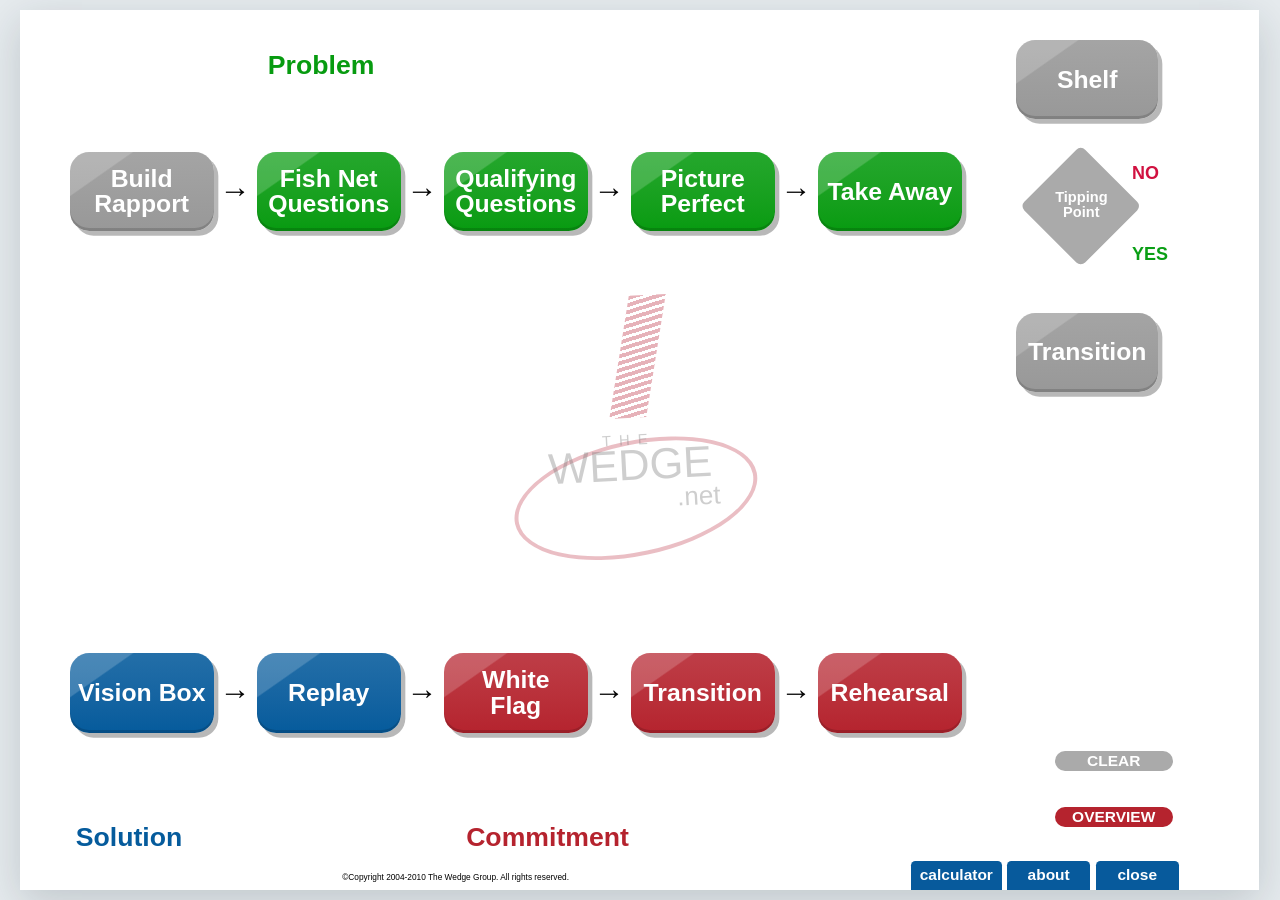
==== sales-call.html @ de1f1367 "Initial modern Wedge Presenter prototype" ====
<!doctype html>
<html lang="en">
<head>
  <meta charset="utf-8">
  <meta name="viewport" content="width=device-width, initial-scale=1">
  <title>Sales Call Structure — Replica</title>
  <link rel="stylesheet" href="sales-call.css">
  <link rel="stylesheet" href="sales-call-fixes.css">
</head>
<body>
  <main class="viewport">
    <section id="sales-call-stage" class="sales-call-stage" aria-label="Sales Call Structure interactive diagram">
      <div class="stage-label problem-label">Problem</div>
      <div class="stage-label solution-label">Solution</div>
      <div class="stage-label commitment-label">Commitment</div>
      <div class="watermark" aria-hidden="true"><span>THE</span><strong>WEDGE</strong><i>.net</i></div>
      <div id="top-flow" class="flow top-flow"></div>
      <div class="decision-flow">
        <button class="process-node neutral shelf" data-stage="shelf">Shelf</button>
        <button class="diamond" data-stage="gestalt"><span>Tipping<br>Point</span></button>
        <b class="decision-no">NO</b><b class="decision-yes">YES</b>
        <button class="process-node neutral transition-branch" data-stage="transitionBranch">Transition</button>
      </div>
      <div id="bottom-flow" class="flow bottom-flow"></div>
      <div id="stage-tools" class="stage-tools" hidden>
        <button data-tool="objective" title="Objective">?</button>
        <button data-tool="script" title="Example script">◕</button>
        <button data-tool="media" title="Visual example">♟</button>
        <button data-tool="more" title="More detail">+</button>
      </div>
      <section id="teaching-panel" class="teaching-panel" hidden aria-live="polite"></section>
      <button id="clear-button" class="small-control clear-control">CLEAR</button>
      <button id="overview-button" class="small-control overview-control">OVERVIEW</button>
      <div class="legacy-footer">
        <span>©Copyright 2004-2010 The Wedge Group. All rights reserved.</span>
        <button data-utility="calculator">calculator</button><button data-utility="about">about</button><a href="index.html">close</a>
      </div>
    </section>
  </main>
  <dialog id="utility-dialog"><form method="dialog"><button class="dialog-x" aria-label="Close">×</button><h2 id="utility-title">About</h2><div id="utility-content"></div><button class="dialog-done">Close</button></form></dialog>
  <script src="sales-call.js"></script>
</body>
</html>
---- sales-call.css ----
:root{--green:#079b10;--blue:#055b9c;--red:#b5232e;--purple:#8452b5;--gray:#989898}*{box-sizing:border-box}html,body{width:100%;min-height:100%}body{margin:0;background:#e6ebee;font-family:Arial,Helvetica,sans-serif}button,a{font:inherit}button{cursor:pointer}.viewport{min-height:100vh;display:grid;place-items:center;padding:10px}.sales-call-stage{position:relative;width:min(calc(100vw - 20px),calc((100vh - 20px)*1.40831));aspect-ratio:983/698;overflow:hidden;background:#fff;container-type:inline-size;box-shadow:0 12px 40px #1425312e}.stage-label{position:absolute;z-index:2;font-size:2.15cqw;font-weight:800}.problem-label{left:27.5%;top:4.6%;color:var(--green)}.solution-label{left:15.3%;bottom:4.2%;color:var(--blue)}.commitment-label{left:39%;bottom:4.2%;color:var(--red)}
.watermark{position:absolute;left:37.8%;top:38%;width:23%;height:29%;color:#7878785c;text-align:center;transform:rotate(-3deg);pointer-events:none}.watermark:before{content:"";position:absolute;left:48%;top:-19%;width:13%;height:48%;background:repeating-linear-gradient(165deg,#c447586b 0 4px,transparent 4px 7px);transform:skewX(-12deg)}.watermark:after{content:"";position:absolute;left:8%;top:38%;width:84%;height:42%;border:.35cqw solid #c4475859;border-radius:50%;transform:rotate(-9deg)}.watermark span,.watermark strong,.watermark i{display:block;position:relative;z-index:1;font-weight:400}.watermark span{margin-top:31%;font-size:1.2cqw;letter-spacing:.65cqw}.watermark strong{font-size:3.5cqw;line-height:.82}.watermark i{margin-left:47%;font-size:2.1cqw;font-style:normal}
.flow{position:absolute;z-index:4;display:flex;align-items:center}.top-flow{left:15%;top:16.3%;width:56%;height:19%}.bottom-flow{left:15%;bottom:13.4%;width:56%;height:18%}.flow-arrow{width:4.8%;text-align:center;color:#050505;font-size:2.5cqw;font-weight:900;flex:0 0 4.8%}.process-node{--node-color:var(--gray);position:relative;min-width:0;height:6.4cqw;flex:1 1 0;border:0;border-radius:1.55cqw;color:#fff;background:linear-gradient(145deg,#ffffff2e 0 24%,transparent 25%),linear-gradient(180deg,color-mix(in srgb,var(--node-color) 88%,white),var(--node-color));box-shadow:.35cqw .38cqw #00000047,inset 0 -.25cqw #00000026;font-size:1.8cqw;line-height:1.03;font-weight:900;text-align:center;transition:height .26s ease,transform .26s ease,opacity .22s ease}.process-node.problem{--node-color:var(--green)}.process-node.solution{--node-color:var(--blue)}.process-node.commitment{--node-color:var(--red)}.process-node.neutral{--node-color:var(--gray)}.process-node.active{--node-color:var(--purple);height:10.9cqw;transform:translateY(-.2cqw)}.process-node:focus-visible{outline:.32cqw solid #ff9800;outline-offset:.22cqw}.process-node.muted{opacity:.22}
.decision-flow{position:absolute;z-index:3;right:6.9%;top:3.4%;width:12.7%;height:40%}.shelf{position:absolute;left:0;top:0;width:90%;height:6.4cqw}.diamond{position:absolute;left:18%;top:38%;width:5.2cqw;height:5.2cqw;display:grid;place-items:center;transform:rotate(45deg);border-radius:.5cqw;color:#fff;background:#aaa;font-size:1.6cqw;font-weight:900}.diamond span{transform:rotate(-45deg)}.diamond:before{content:"";position:absolute;left:-3.3cqw;top:2.45cqw;width:3.3cqw;border-top:.35cqw solid #000;transform:rotate(-45deg);transform-origin:right}.diamond:after{content:"";position:absolute;left:1.25cqw;top:5.7cqw;width:3.4cqw;border-top:.35cqw solid #000;transform:rotate(45deg)}.decision-no,.decision-yes{position:absolute;right:-3%;font-size:1.45cqw}.decision-no{top:45%;color:#d11140}.decision-yes{top:76%;color:#0a9f15}.transition-branch{position:absolute;left:0;bottom:0;width:90%;height:6.4cqw}
.stage-tools{position:absolute;z-index:9;display:flex;gap:.35cqw;height:2.2cqw}.stage-tools button{width:2.05cqw;height:2.05cqw;padding:0;border:.2cqw solid #111;border-radius:50%;color:#111;background:#aaa;font-size:1.45cqw;line-height:1.7cqw;font-weight:900}.stage-tools button.selected{background:#e58a00}.teaching-panel{position:absolute;z-index:8;left:15%;top:35%;width:58%;min-height:35%;padding:2.4cqw;border:.13cqw solid #111;border-radius:.9cqw;background:#fffffff9;font-size:2.6cqw;line-height:1.18;animation:panel-in .26s ease both}.teaching-panel.wide{left:15%;width:70%}.teaching-panel h2{margin:0 0 1.4cqw;font-size:3cqw}.teaching-panel p{margin:0 0 1cqw}.teaching-panel ul{margin:.5cqw 0 0 1.5cqw}.teaching-panel .small{font-size:1.7cqw}.panel-actions{position:absolute;right:1.2cqw;bottom:1.2cqw;display:flex;gap:.7cqw}.panel-actions button{border:0;border-radius:1.4cqw;padding:.5cqw 1.2cqw;color:#fff;background:#aaa;font-size:1.1cqw;font-weight:800}.three-column{display:grid;grid-template-columns:1.1fr .9fr 1fr;margin:-2.4cqw;min-height:29cqw;font-size:1.25cqw}.three-column>div{padding:1.2cqw 2cqw;border-right:.12cqw solid #111;display:flex;align-items:center}.three-column>div:last-child{border-right:0}
.small-control{position:absolute;z-index:10;right:7%;width:9.5%;border:0;border-radius:1.4cqw;color:#fff;font-size:1.25cqw;font-weight:900}.clear-control{bottom:13.5%;background:#aaa}.overview-control{bottom:7.2%;background:var(--red)}.legacy-footer{position:absolute;z-index:12;left:26%;right:6.5%;bottom:0;height:4.2%;display:flex;align-items:end;gap:.45cqw}.legacy-footer span{margin-right:auto;padding-bottom:.65cqw;font-size:.67cqw}.legacy-footer button,.legacy-footer a{min-width:6.7cqw;padding:.45cqw .7cqw;border:0;border-radius:.35cqw .35cqw 0 0;color:#fff;background:#075a9c;text-align:center;text-decoration:none;font-weight:900;font-size:1.25cqw}#utility-dialog{border:0;border-radius:1.2rem;box-shadow:0 20px 60px #0005}#utility-dialog::backdrop{background:#0007}#utility-dialog form{width:min(420px,80vw);position:relative;padding:1rem}.dialog-x{position:absolute;right:0;top:0;border:0;background:transparent;font-size:1.5rem}.dialog-done{border:0;border-radius:999px;padding:.6rem 1.2rem;color:#fff;background:#075a9c}@keyframes panel-in{from{opacity:0;transform:scale(.96) translateY(-.5cqw)}to{opacity:1;transform:none}}@media(prefers-reduced-motion:reduce){*,*:before,*:after{animation:none!important;transition:none!important}}
---- sales-call-fixes.css ----
[hidden] { display: none !important; }
.top-flow { left: 4%; top: 11.1%; width: 72%; }
.bottom-flow { left: 4%; width: 72%; }
.process-node { font-size: 2cqw; }
.problem-label { left: 20%; }
.solution-label { left: 4.5%; }
.commitment-label { left: 36%; }
.teaching-panel { left: 5%; top: 38.5%; width: 70%; font-size: 3.65cqw; }
.teaching-panel.wide { left: 4%; width: 81%; }
.teaching-panel.wide:has(.qualifying-table) {
  top: 38%;
  height: 33%;
  min-height: 0;
  padding: 0;
  overflow: hidden;
  font-size: 1.35cqw;
}
.qualifying-table {
  margin: 0;
  height: 100%;
  min-height: 0;
  grid-template-columns: 1.05fr .95fr 1fr;
}
.qualifying-table > div {
  align-items: stretch;
  padding: 1.15cqw 1.35cqw;
}
.qualifying-table .qq-prompt {
  align-items: center;
}
.qualifying-table .qq-prompt strong {
  color: #079b10;
  font-size: 1.85cqw;
  line-height: 1.15;
}
.qualifying-table .qq-middle {
  position: relative;
  align-items: center;
}
.qualifying-table .qq-middle > div {
  width: 100%;
  line-height: 1.2;
}
.qualifying-table .qq-middle ul {
  margin: .75cqw 0 0 1.25cqw;
  padding: 0;
}
.qualifying-table .qq-middle li {
  margin-bottom: .55cqw;
}
.qualifying-table .qq-middle span {
  position: absolute;
  left: 50%;
  bottom: .65cqw;
  transform: translateX(-50%);
  color: #079b10;
  font-size: 1.45cqw;
  font-weight: 900;
}
.qualifying-table .qq-services {
  display: block;
}
.qualifying-table .qq-services strong {
  display: block;
  margin-bottom: .9cqw;
}
.qualifying-table .qq-services button {
  display: block;
  width: 100%;
  margin: .45cqw 0;
  border: 0;
  border-radius: .55cqw;
  padding: .38cqw .55cqw .38cqw 1.35cqw;
  background: transparent;
  color: #111;
  text-align: left;
  font-size: 1.25cqw;
  font-weight: 700;
}
.qualifying-table .qq-services button::before {
  content: "•";
  margin-left: -1cqw;
  margin-right: .45cqw;
}
.qualifying-table .qq-services button:hover,
.qualifying-table .qq-services button.selected {
  background: #8452b51f;
  color: #5e3190;
}
.teaching-panel.wide:has(.qualifying-script) {
  left: 16%;
  top: 39%;
  width: 56%;
  height: 35%;
  min-height: 0;
  padding: 2.1cqw;
  overflow: hidden;
  font-size: 3.7cqw;
}
.qualifying-script p {
  margin: 0 0 1.7cqw;
}
.qq-script-actions {
  position: absolute;
  right: 1.2cqw;
  bottom: 1.45cqw;
  display: flex;
  gap: .8cqw;
}
.qq-script-actions button {
  min-width: 9.5cqw;
  border: 0;
  border-radius: 1.4cqw;
  padding: .35cqw 1.2cqw;
  color: #fff;
  background: #999;
  box-shadow: inset 0 -.25cqw #0002;
  font-size: 1.45cqw;
  font-weight: 900;
}
.qq-script-actions button.selected {
  background: #e39a08;
}
.teaching-panel.wide:has(.qualifying-table) {
  left: 15%;
  top: 38%;
  width: 70%;
  height: 50%;
  min-height: 0;
  padding: 0;
  overflow: hidden;
  font-size: 1.72cqw;
}
.qualifying-table {
  margin: 0;
  height: 100%;
  min-height: 0;
  grid-template-columns: 1.1fr .9fr 1fr;
}
.qualifying-table > div {
  position: relative;
  align-items: center;
  padding: 5.8cqw 2cqw 1.2cqw;
}
.qualifying-table .qq-prompt::before,
.qualifying-table .qq-middle header,
.qualifying-table .qq-services strong {
  position: absolute;
  left: 0;
  top: 0;
  width: 100%;
  height: 3.15cqw;
  display: grid;
  place-items: center;
  border-bottom: .12cqw solid #111;
  color: #111;
  font-size: 1.55cqw;
  font-weight: 900;
}
.qualifying-table .qq-prompt::before {
  content: "";
  background: #82d47f;
}
.qualifying-table .qq-middle header {
  background: #82a9ca;
}
.qualifying-table .qq-services strong {
  margin: 0;
  background: #cb8795;
}
.qualifying-table .qq-prompt strong {
  color: #079b10;
  font-size: 2.05cqw;
  line-height: 1.15;
}
.qualifying-table .qq-middle > div {
  width: 100%;
  line-height: 1.16;
  font-size: 1.62cqw;
  font-weight: 900;
}
.qualifying-table .qq-middle p {
  margin: 0 0 1.8cqw;
}
.qualifying-table .qq-services {
  display: block;
  padding-top: 5.8cqw;
}
.qualifying-table .qq-services button {
  display: block;
  width: 82%;
  margin: 0 0 1.35cqw;
  border: 0;
  border-radius: 0;
  padding: .28cqw .55cqw .28cqw 1.55cqw;
  background: transparent;
  color: #111;
  text-align: left;
  font-size: 1.7cqw;
  font-weight: 900;
}
.qualifying-table .qq-services button::before {
  content: "•";
  margin-left: -1cqw;
  margin-right: .45cqw;
}
.qualifying-table .qq-services button:hover,
.qualifying-table .qq-services button.selected {
  background: #cb8795;
  color: #111;
}
.qq-close {
  position: absolute;
  right: 11.2cqw;
  bottom: .65cqw;
  width: 1.25cqw;
  height: 1.25cqw;
  border: 0;
  border-radius: 50%;
  padding: 0;
  color: #fff;
  background: #b9b9b9;
  font-size: 1.1cqw;
  line-height: 1.1cqw;
  font-weight: 900;
}
.teaching-panel.wide:has(.picture-perfect-panel) {
  left: 15%;
  top: 38.5%;
  width: 70%;
  height: 48%;
  min-height: 0;
  padding: 2.1cqw 2.15cqw;
  overflow: hidden;
  font-family: Arial, Helvetica, sans-serif;
  font-size: 3.15cqw;
  font-weight: 400;
  line-height: 1.12;
}
.picture-perfect-panel {
  position: relative;
  width: 100%;
  height: 100%;
}
.picture-perfect-copy p {
  margin: 0 0 1.45cqw;
  font-weight: 400;
}
.picture-perfect-conditions {
  position: absolute;
  right: 2.1cqw;
  top: 3.25cqw;
  width: 21%;
  height: auto;
}
.pp-button {
  position: absolute;
  left: 62%;
  bottom: .55cqw;
  min-width: 9.5cqw;
  border: 0;
  border-radius: 1.4cqw;
  padding: .38cqw 1.2cqw;
  color: #fff;
  background: #999;
  box-shadow: inset 0 -.25cqw #0002;
  font-size: 1.55cqw;
  font-weight: 900;
}
.teaching-panel.wide:has(.picture-recipe-card) {
  left: 0;
  top: 0;
  width: 100%;
  height: 100%;
  min-height: 0;
  z-index: 30;
  border: 0;
  border-radius: 0;
  padding: 0;
  box-shadow: none;
  background: #fff;
  overflow: hidden;
  font-family: Arial, Helvetica, sans-serif;
}
.picture-recipe-card {
  position: relative;
  width: 100%;
  height: 100%;
  color: #111;
}
.picture-recipe-card h2,
.picture-recipe-card h3 {
  margin: 0;
  color: #d50013;
  font-weight: 900;
}
.picture-recipe-card h2 {
  position: absolute;
  left: 15.5%;
  top: 4.8%;
  font-size: 2.95cqw;
  letter-spacing: .03em;
}
.picture-recipe-card h3 {
  position: absolute;
  left: 15.5%;
  top: 11.3%;
  font-size: 1.55cqw;
}
.recipe-sheet {
  position: absolute;
  left: 23.8%;
  top: 25.7%;
  width: 45%;
  height: 52.2%;
  border: .14cqw solid #111;
  background: #ffffcf;
  font-size: 1.05cqw;
  font-weight: 700;
}
.recipe-row {
  min-height: 2.47cqw;
  border-bottom: .12cqw solid #111;
  padding: .28cqw 1cqw;
}
.recipe-row:last-child {
  border-bottom: 0;
}
.recipe-what {
  min-height: 4.6cqw;
  display: flex;
  align-items: center;
  gap: 3.8cqw;
}
.recipe-what span {
  font-size: 2.25cqw;
  font-family: "Comic Sans MS", "Trebuchet MS", cursive;
  font-weight: 400;
}
.wedge-script-arrow {
  position: absolute;
  right: 17.2%;
  top: 43.5%;
  width: 9.9cqw;
  height: 8.4cqw;
  border: 0;
  clip-path: polygon(0 23%, 70% 23%, 70% 0, 100% 50%, 70% 100%, 70% 77%, 0 77%);
  color: #111;
  background: #28e000;
  font-size: 1.48cqw;
  font-weight: 900;
  line-height: 1.08;
}
.recipe-previous,
.recipe-clear,
.recipe-overview,
.recipe-close {
  position: absolute;
  right: 15.6%;
  min-width: 10cqw;
  border: 0;
  border-radius: 1.4cqw;
  padding: .45cqw 1.2cqw;
  color: #fff;
  background: #999;
  font-size: 1.45cqw;
  font-weight: 900;
}
.recipe-previous { bottom: 18.7%; }
.recipe-clear { bottom: 11.5%; }
.recipe-overview {
  bottom: 4.8%;
  background: #b5232e;
}
#picture-menu {
  position: absolute;
  z-index: 8;
  display: flex;
  flex-direction: column;
  gap: .32cqw;
  width: 11.5cqw;
}
#picture-menu button {
  border: 0;
  border-radius: 1.2cqw;
  padding: .34cqw .75cqw;
  color: #fff;
  background: #aaa;
  box-shadow: inset 0 -.22cqw #0002;
  font-size: 1.08cqw;
  line-height: 1;
  font-weight: 900;
  text-align: center;
}
#picture-menu button:hover,
#picture-menu button:focus-visible {
  background: #e58a00;
  outline: 0;
}
.picture-script-card .script-fields {
  position: absolute;
  left: 23.8%;
  top: 15.2%;
  width: 52.5%;
  height: 68%;
  display: grid;
  grid-template-columns: 9cqw 26cqw 20cqw;
  grid-auto-rows: min-content;
  column-gap: 1.2cqw;
  row-gap: .8cqw;
  font-size: 1.15cqw;
  font-weight: 900;
}
.picture-script-card .script-fields label {
  align-self: center;
  text-align: left;
}
.picture-script-card .script-fields label::after {
  content: "";
  display: inline-block;
  width: 3.8cqw;
  margin-left: 1.1cqw;
  border-top: .2cqw solid #df0b2c;
  vertical-align: middle;
}
.picture-script-card .script-fields .script-box {
  min-height: 3.2cqw;
  border: .12cqw solid #777;
  padding: .7cqw 1cqw;
  background: #d2ccd0;
}
.picture-script-card .script-fields > span {
  align-self: center;
  font-size: 1.02cqw;
  font-weight: 400;
}
.picture-script-card .script-fields > span b {
  color: #d50013;
  font-weight: 900;
}
.picture-script-card .script-fields .script-yellow {
  background: #ffffcf;
}
.picture-script-card .script-fields .script-large {
  font-size: 1.9cqw;
  font-family: "Comic Sans MS", "Trebuchet MS", cursive;
  font-weight: 400;
}
.picture-script-card .script-fields .script-how {
  min-height: 15.5cqw;
  padding: .55cqw 1cqw;
}
.picture-script-card .script-fields .script-yellow p {
  margin: 0 0 .5cqw;
}
.picture-script-card .script-fields .script-worry {
  background: #d2ccd0;
  font-size: 1.25cqw;
  min-height: 5cqw;
}
.script-curious {
  position: absolute;
  left: 23.8%;
  bottom: 6.4%;
  font-size: 1.15cqw;
  font-weight: 900;
  line-height: 1.08;
}
.recipe-close { bottom: 27.2%; }
.diamond {
  left: 14%;
  top: 35%;
  width: 6.9cqw;
  height: 6.9cqw;
  padding: 0;
  border: 0;
  cursor: pointer;
  font-size: 1.18cqw;
  line-height: 1.05;
  text-align: center;
}
.diamond::before,
.diamond::after {
  content: none;
  display: none;
}
.decision-no,
.decision-yes {
  right: -5%;
  width: 4cqw;
  text-align: left;
}
.decision-no {
  top: 35%;
}
.decision-yes {
  top: 58%;
}
.diamond.active {
  background: #8452b5;
  box-shadow: .35cqw .38cqw #00000047, inset 0 -.25cqw #00000026;
}
.sales-call-stage.shelf-mode .diamond,
.sales-call-stage.shelf-mode .decision-no,
.sales-call-stage.shelf-mode .decision-yes,
.sales-call-stage.shelf-mode .transition-branch {
  display: none;
}
.gestalt-panel p,
.shelf-script-panel p {
  margin: 0 0 .7cqw;
}
.gestalt-panel strong {
  font-size: 2.8cqw;
  font-weight: 900;
}
.back-to-qq {
  position: absolute;
  right: 3.2cqw;
  bottom: 1.2cqw;
  border: 0;
  border-radius: 1.3cqw;
  padding: .45cqw 1.05cqw;
  color: #fff;
  background: #e58a00;
  font-size: 1.05cqw;
  font-weight: 900;
  box-shadow: .18cqw .22cqw #00000040;
}
.back-to-qq:hover,
.back-to-qq:focus-visible {
  background: #f0a51b;
  outline: 0;
}
.sales-call-stage.bottom-stage-active .teaching-panel {
  top: 31%;
  height: 33%;
  min-height: 0;
  padding: 2cqw;
  overflow: auto;
  font-size: 3.35cqw;
}
#reactive-flow {
  left: 20%;
  top: 33%;
  width: 40%;
  height: 9%;
}
#reactive-flow .process-node { height: 5.8cqw; }
#reactive-flow .process-node.active { height: 6.2cqw; }
.flow-arrow.muted { opacity: .22; }
.sales-call-stage.reactive-mode .teaching-panel {
  left: 15%;
  top: 50%;
  width: 67%;
  height: 25%;
  min-height: 0;
  padding: 1.6cqw;
  overflow: hidden;
}
.sales-call-stage.reactive-mode .teaching-panel.reactive-panel {
  font-size: 3.2cqw;
}
.reactive-panel .objective-inline { font-size: 1em; }

.vision-actions button:first-child {
  background: #9b9b9b;
}
.vision-actions button:first-child:hover,
.vision-actions button:first-child:focus-visible {
  background: #e58a00;
}
.sales-call-stage.bottom-stage-active .teaching-panel.vision-panel {
  left: 7.5%;
  top: 10%;
  width: 85%;
  height: 78%;
  min-height: 0;
  padding: 0;
  overflow: hidden;
  font-size: inherit;
  background: #fff;
  border: .12cqw solid #111;
  border-radius: .8cqw;
}
.sales-call-stage:has(.vision-panel) .stage-tools {
  display: none;
}
.vision-box-dialog {
  position: relative;
  width: 100%;
  height: 100%;
  color: #050505;
  font-size: 1.61cqw;
  font-weight: 900;
}
.vision-core {
  position: absolute;
  left: 34%;
  top: 29%;
  width: 36%;
  height: 22%;
  background: #075a9c;
  border: .08cqw solid #111;
}
.vision-core::before,
.vision-core::after {
  content: none;
}
.vision-identify,
.vision-detail,
.vision-final {
  position: absolute;
  opacity: 0;
  transition: opacity .18s ease;
}
.vision-identify.revealed,
.vision-detail.revealed,
.vision-final.revealed {
  opacity: 1;
}
.vision-identify {
  left: 34%;
  top: 5%;
  width: 32%;
  text-align: center;
}
.vision-arrow {
  display: none;
}
.vision-word {
  position: absolute;
  z-index: 2;
  padding: .2cqw .35cqw;
  border: 0;
  color: #050505;
  background: #fff;
  font-size: 1.54cqw;
  font-weight: 900;
}
.vision-word:hover,
.vision-word:focus-visible,
.vision-word.selected {
  color: #075a9c;
}
.vision-word::after {
  content: "";
  position: absolute;
  border-color: #111;
}
.vision-what::after {
  left: 50%;
  top: 100%;
  height: 2.2cqw;
  border-left: .1cqw solid #111;
}
.vision-who::after {
  left: 50%;
  bottom: 100%;
  height: 2.2cqw;
  border-left: .1cqw solid #111;
}
.vision-why::after,
.vision-where::after {
  left: 100%;
  top: 50%;
  width: 2.25cqw;
  border-top: .1cqw solid #111;
}
.vision-how::after,
.vision-when::after {
  right: 100%;
  top: 50%;
  width: 2.25cqw;
  border-top: .1cqw solid #111;
}
.vision-what { left: 47.3%; top: 21%; }
.vision-why { left: 25%; top: 34%; }
.vision-where { left: 22.2%; top: 44%; }
.vision-who { left: 47.7%; top: 56%; }
.vision-how { left: 73.5%; top: 34%; }
.vision-when { left: 72.8%; top: 44%; }
.vision-purpose {
  right: 78.5%;
  top: 33.7%;
  width: 14%;
  text-align: right;
}
.vision-location {
  right: 81.5%;
  top: 43.8%;
  width: 13%;
  text-align: right;
}
.vision-agenda {
  left: 83%;
  top: 33.7%;
  line-height: 1.25;
}
.vision-time {
  left: 83%;
  top: 44.2%;
  line-height: 1.25;
}
.vision-people {
  left: 37.5%;
  top: 65%;
  width: 25%;
  text-align: center;
}
.vision-identify::after,
.vision-agenda::before,
.vision-time::before,
.vision-purpose::after,
.vision-location::after,
.vision-people::before {
  content: "";
  position: absolute;
  width: 0;
  height: 0;
  border-style: solid;
  border-color: transparent;
}
.vision-identify::after {
  left: calc(50% - .6cqw);
  top: calc(100% + .55cqw);
  border-width: 0 .6cqw .95cqw;
  border-bottom-color: #075a9c;
}
.vision-agenda::before,
.vision-time::before {
  left: -2.5cqw;
  top: .25cqw;
  border-width: .7cqw 0 .7cqw 1.05cqw;
  border-left-color: #075a9c;
}
.vision-purpose::after,
.vision-location::after {
  right: -2.5cqw;
  top: .25cqw;
  border-width: .7cqw 1.05cqw .7cqw 0;
  border-right-color: #075a9c;
}
.vision-people::before {
  left: 50%;
  top: -2.1cqw;
  transform: translateX(-50%);
  border-width: .95cqw .6cqw 0;
  border-top-color: #075a9c;
}
.vision-final {
  left: 10%;
  right: 10%;
  bottom: 1.5%;
  text-align: center;
  color: #17a91d;
  font-size: 2.45cqw;
  line-height: 1.12;
}
.vision-final p {
  margin: .45cqw 0;
}
.vision-close {
  position: absolute;
  z-index: 12;
  right: 1.2%;
  top: 1.5%;
  width: 2.2cqw;
  height: 2.2cqw;
  padding: 0;
  border: 0;
  border-radius: 50%;
  color: #fff;
  background: #aaa;
  font-size: 1.9cqw;
  line-height: 1.9cqw;
  font-weight: 900;
}

.sales-call-stage.bottom-stage-active .teaching-panel:has(.rehearsal-panel) {
  left: 5%;
  top: 31%;
  width: 70%;
  height: 33%;
  padding: 1.2cqw 1.6cqw 4.1cqw;
  overflow: hidden;
  background: #fff;
  font-size: 3.35cqw;
}
.rehearsal-panel {
  position: relative;
  height: 100%;
}
.rehearsal-panel > p {
  margin: 0;
  line-height: 1.35;
}
.rehearsal-actions {
  position: absolute;
  left: 24%;
  right: 0;
  bottom: -3.3cqw;
  display: grid;
  grid-template-columns: 1.45fr 1fr 1fr 1.15fr;
  gap: .8cqw;
  align-items: center;
}
.rehearsal-actions button {
  min-height: 2.3cqw;
  padding: .3cqw .65cqw;
  border: 0;
  border-radius: 1.3cqw;
  color: #fff;
  background: #999;
  box-shadow: .16cqw .2cqw #0000003d, inset 0 .18cqw #ffffff38;
  font-size: .9cqw;
  line-height: .95;
  font-weight: 900;
}
.rehearsal-actions button.selected {
  background: #e58a00;
}

.worksheet-overlay {
  position: absolute;
  inset: 0;
  z-index: 32;
  overflow: hidden;
  background: #fff;
}

.worksheet-overlay img {
  display: block;
  width: 100%;
  height: 100%;
  object-fit: contain;
  object-position: center;
}

.worksheet-close {
  position: absolute;
  right: calc(15.8% - 0.375in);
  bottom: 10.8%;
  z-index: 2;
  min-width: 9.5cqw;
  border: 0;
  border-radius: 1.4cqw;
  padding: .45cqw 1.2cqw;
  color: #fff;
  background: #075a9c;
  box-shadow: inset 0 .18cqw #ffffff38, .15cqw .18cqw #00000035;
  font-size: 1.3cqw;
  font-weight: 900;
}

.worksheet-close:hover,
.worksheet-close:focus-visible {
  background: #0a70bd;
  outline: .22cqw solid #f0a51b;
  outline-offset: .18cqw;
}

.sales-call-stage.worksheet-mode .legacy-footer {
  z-index: 40;
}

.sales-call-stage.worksheet-mode .legacy-footer span {
  visibility: hidden;
}
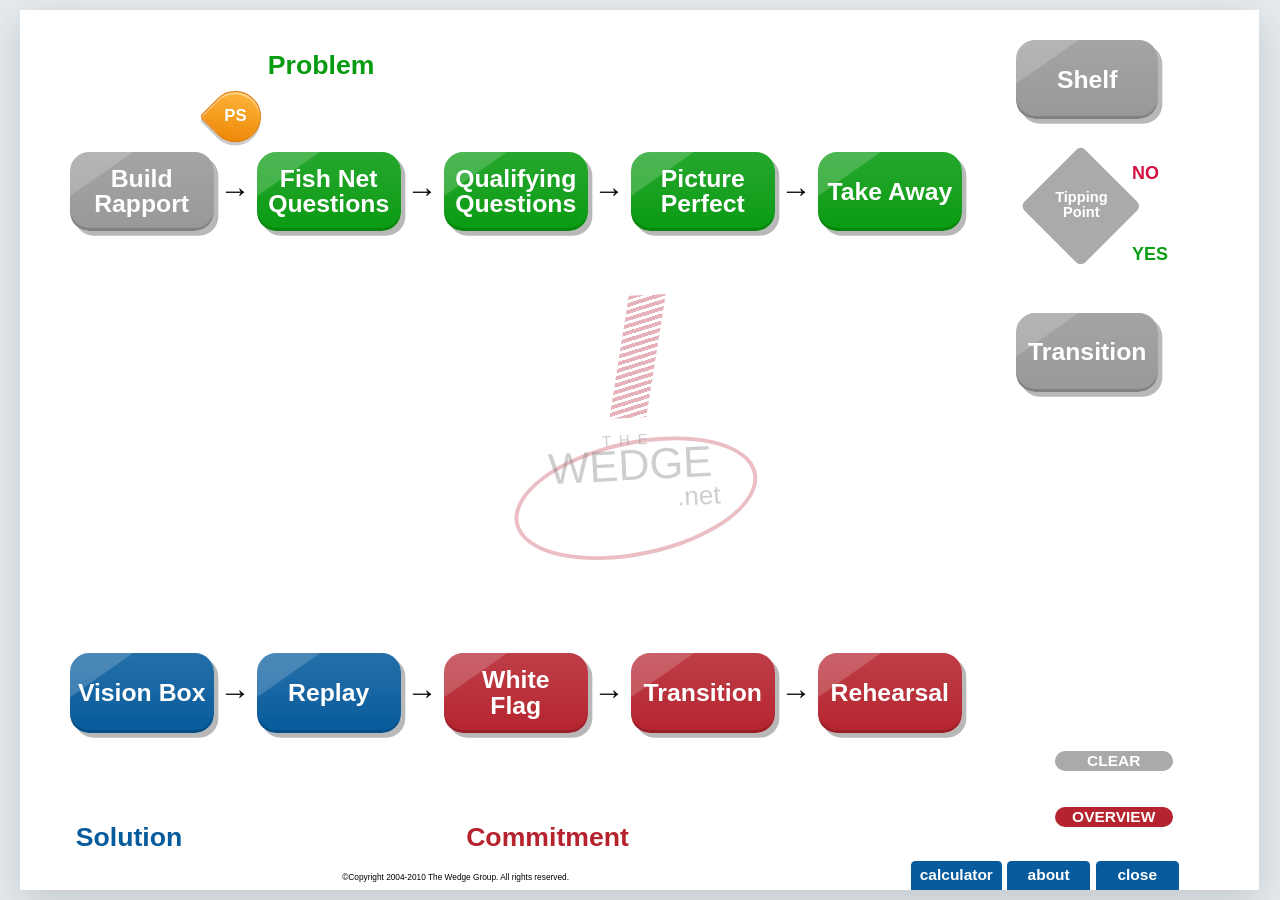
==== commit 2c1d6efc: "Add Philosophical Story dialog" ====
--- a/sales-call.html
+++ b/sales-call.html
@@ -15,6 +15,7 @@
       <div class="stage-label commitment-label">Commitment</div>
       <div class="watermark" aria-hidden="true"><span>THE</span><strong>WEDGE</strong><i>.net</i></div>
       <div id="top-flow" class="flow top-flow"></div>
+      <button id="philosophical-story-button" class="philosophical-story-button" aria-label="Open Philosophical Story"><span>PS</span></button>
       <div class="decision-flow">
         <button class="process-node neutral shelf" data-stage="shelf">Shelf</button>
         <button class="diamond" data-stage="gestalt"><span>Tipping<br>Point</span></button>
--- a/sales-call-fixes.css
+++ b/sales-call-fixes.css
@@ -867,3 +867,111 @@
 .sales-call-stage.worksheet-mode .legacy-footer span {
   visibility: hidden;
 }
+
+.philosophical-story-button {
+  position: absolute;
+  z-index: 7;
+  left: 15.3%;
+  top: 9.2%;
+  width: 4.1cqw;
+  height: 4.1cqw;
+  display: grid;
+  place-items: center;
+  border: .12cqw solid #d97600;
+  border-radius: 50% 50% 50% 8%;
+  padding: 0;
+  color: #fff;
+  background: linear-gradient(145deg, #ffbd42, #ec8000);
+  box-shadow: .18cqw .2cqw #00000035, inset .12cqw .15cqw #ffffff66;
+  transform: rotate(45deg);
+  font-size: 1.35cqw;
+  font-weight: 900;
+}
+
+.philosophical-story-button span {
+  display: block;
+  transform: rotate(-45deg);
+}
+
+.philosophical-story-button:hover,
+.philosophical-story-button:focus-visible {
+  background: linear-gradient(145deg, #ffd36e, #f29012);
+  outline: .22cqw solid #8452b5;
+  outline-offset: .18cqw;
+}
+
+.philosophical-story-dialog {
+  position: absolute;
+  z-index: 31;
+  left: 7.5%;
+  top: 10%;
+  width: 85%;
+  height: 78%;
+  overflow: hidden;
+  border: .12cqw solid #111;
+  border-radius: .8cqw;
+  padding: 5.5cqw 7cqw;
+  color: #111;
+  background: #fff;
+  box-shadow: 0 1cqw 3cqw #00000030;
+  animation: panel-in .26s ease both;
+}
+
+.philosophical-story-dialog h2 {
+  margin: 0 0 4.5cqw;
+  color: #d5002b;
+  font-size: 3.5cqw;
+  line-height: 1;
+  text-align: center;
+}
+
+.philosophical-story-content {
+  font-size: 3.1cqw;
+  line-height: 1.2;
+  text-align: center;
+}
+
+.philosophical-story-content p {
+  margin: 0 0 2.6cqw;
+}
+
+.philosophical-story-content .story-lead {
+  color: #075a9c;
+  font-size: 3.8cqw;
+  font-weight: 900;
+}
+
+.philosophical-story-content .story-note {
+  color: #079b10;
+  font-size: 2.7cqw;
+  font-weight: 800;
+}
+
+.philosophical-story-close {
+  position: absolute;
+  right: 1.5%;
+  top: 2%;
+  width: 2.5cqw;
+  height: 2.5cqw;
+  display: grid;
+  place-items: center;
+  border: 0;
+  border-radius: 50%;
+  padding: 0;
+  color: #fff;
+  background: #999;
+  font-size: 2cqw;
+  line-height: 1;
+  font-weight: 900;
+}
+
+.philosophical-story-close:hover,
+.philosophical-story-close:focus-visible {
+  background: #d5002b;
+  outline: .2cqw solid #f0a51b;
+}
+
+.sales-call-stage.philosophical-story-mode .philosophical-story-button,
+.sales-call-stage.philosophical-story-mode .stage-tools {
+  visibility: hidden;
+}
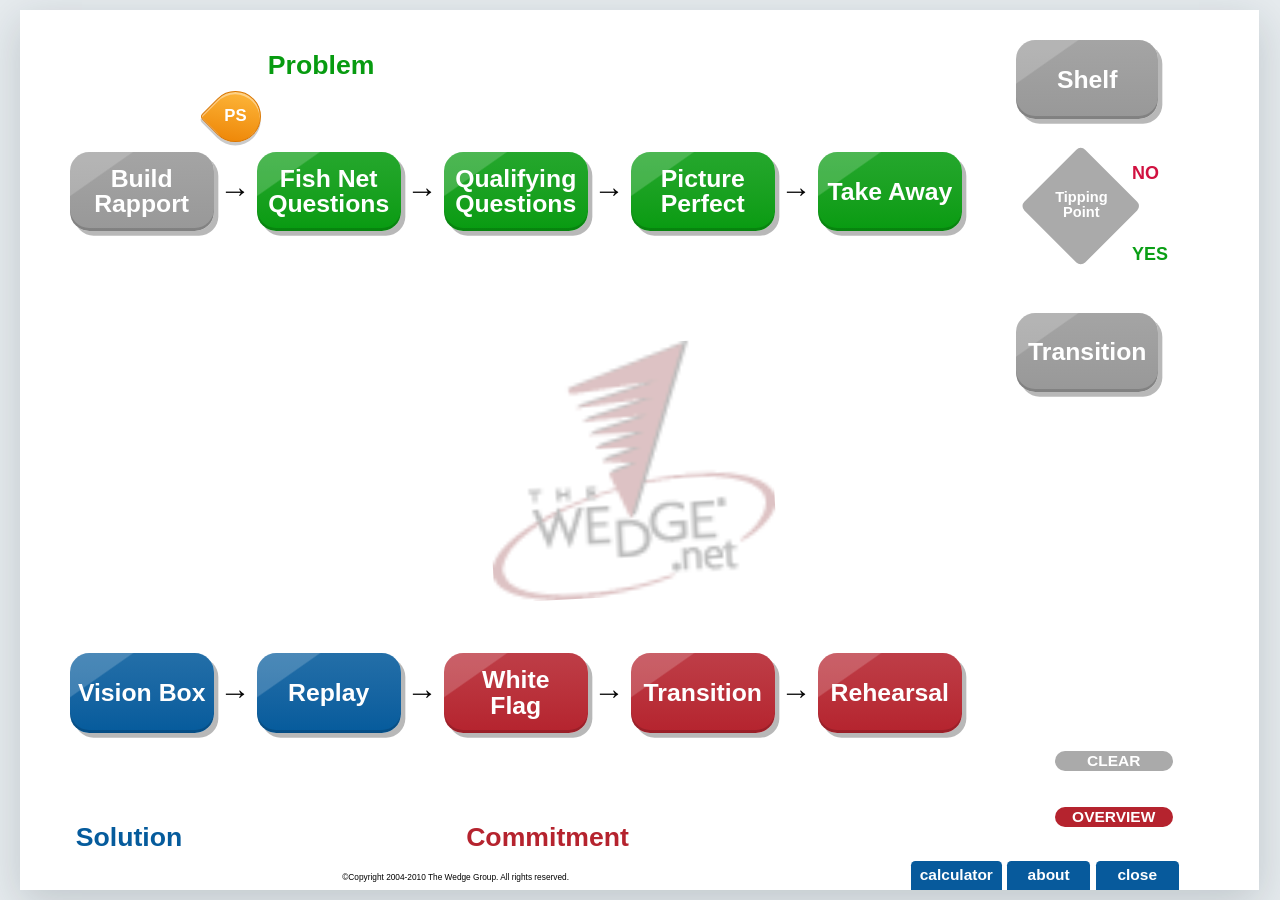
==== commit b9a319fd: "Rebuild main menu and Wedge Workshop submenu" ====
--- a/sales-call.html
+++ b/sales-call.html
@@ -13,7 +13,7 @@
       <div class="stage-label problem-label">Problem</div>
       <div class="stage-label solution-label">Solution</div>
       <div class="stage-label commitment-label">Commitment</div>
-      <div class="watermark" aria-hidden="true"><span>THE</span><strong>WEDGE</strong><i>.net</i></div>
+      <img class="watermark" src="assets/wedge-logo.gif" alt="" aria-hidden="true">
       <div id="top-flow" class="flow top-flow"></div>
       <button id="philosophical-story-button" class="philosophical-story-button" aria-label="Open Philosophical Story"><span>PS</span></button>
       <div class="decision-flow">
--- a/sales-call.css
+++ b/sales-call.css
@@ -1,5 +1,5 @@
 :root{--green:#079b10;--blue:#055b9c;--red:#b5232e;--purple:#8452b5;--gray:#989898}*{box-sizing:border-box}html,body{width:100%;min-height:100%}body{margin:0;background:#e6ebee;font-family:Arial,Helvetica,sans-serif}button,a{font:inherit}button{cursor:pointer}.viewport{min-height:100vh;display:grid;place-items:center;padding:10px}.sales-call-stage{position:relative;width:min(calc(100vw - 20px),calc((100vh - 20px)*1.40831));aspect-ratio:983/698;overflow:hidden;background:#fff;container-type:inline-size;box-shadow:0 12px 40px #1425312e}.stage-label{position:absolute;z-index:2;font-size:2.15cqw;font-weight:800}.problem-label{left:27.5%;top:4.6%;color:var(--green)}.solution-label{left:15.3%;bottom:4.2%;color:var(--blue)}.commitment-label{left:39%;bottom:4.2%;color:var(--red)}
-.watermark{position:absolute;left:37.8%;top:38%;width:23%;height:29%;color:#7878785c;text-align:center;transform:rotate(-3deg);pointer-events:none}.watermark:before{content:"";position:absolute;left:48%;top:-19%;width:13%;height:48%;background:repeating-linear-gradient(165deg,#c447586b 0 4px,transparent 4px 7px);transform:skewX(-12deg)}.watermark:after{content:"";position:absolute;left:8%;top:38%;width:84%;height:42%;border:.35cqw solid #c4475859;border-radius:50%;transform:rotate(-9deg)}.watermark span,.watermark strong,.watermark i{display:block;position:relative;z-index:1;font-weight:400}.watermark span{margin-top:31%;font-size:1.2cqw;letter-spacing:.65cqw}.watermark strong{font-size:3.5cqw;line-height:.82}.watermark i{margin-left:47%;font-size:2.1cqw;font-style:normal}
+.watermark{position:absolute;left:37.8%;top:38%;width:23%;height:auto;opacity:.29;filter:grayscale(.38);transform:rotate(-3deg);pointer-events:none}
 .flow{position:absolute;z-index:4;display:flex;align-items:center}.top-flow{left:15%;top:16.3%;width:56%;height:19%}.bottom-flow{left:15%;bottom:13.4%;width:56%;height:18%}.flow-arrow{width:4.8%;text-align:center;color:#050505;font-size:2.5cqw;font-weight:900;flex:0 0 4.8%}.process-node{--node-color:var(--gray);position:relative;min-width:0;height:6.4cqw;flex:1 1 0;border:0;border-radius:1.55cqw;color:#fff;background:linear-gradient(145deg,#ffffff2e 0 24%,transparent 25%),linear-gradient(180deg,color-mix(in srgb,var(--node-color) 88%,white),var(--node-color));box-shadow:.35cqw .38cqw #00000047,inset 0 -.25cqw #00000026;font-size:1.8cqw;line-height:1.03;font-weight:900;text-align:center;transition:height .26s ease,transform .26s ease,opacity .22s ease}.process-node.problem{--node-color:var(--green)}.process-node.solution{--node-color:var(--blue)}.process-node.commitment{--node-color:var(--red)}.process-node.neutral{--node-color:var(--gray)}.process-node.active{--node-color:var(--purple);height:10.9cqw;transform:translateY(-.2cqw)}.process-node:focus-visible{outline:.32cqw solid #ff9800;outline-offset:.22cqw}.process-node.muted{opacity:.22}
 .decision-flow{position:absolute;z-index:3;right:6.9%;top:3.4%;width:12.7%;height:40%}.shelf{position:absolute;left:0;top:0;width:90%;height:6.4cqw}.diamond{position:absolute;left:18%;top:38%;width:5.2cqw;height:5.2cqw;display:grid;place-items:center;transform:rotate(45deg);border-radius:.5cqw;color:#fff;background:#aaa;font-size:1.6cqw;font-weight:900}.diamond span{transform:rotate(-45deg)}.diamond:before{content:"";position:absolute;left:-3.3cqw;top:2.45cqw;width:3.3cqw;border-top:.35cqw solid #000;transform:rotate(-45deg);transform-origin:right}.diamond:after{content:"";position:absolute;left:1.25cqw;top:5.7cqw;width:3.4cqw;border-top:.35cqw solid #000;transform:rotate(45deg)}.decision-no,.decision-yes{position:absolute;right:-3%;font-size:1.45cqw}.decision-no{top:45%;color:#d11140}.decision-yes{top:76%;color:#0a9f15}.transition-branch{position:absolute;left:0;bottom:0;width:90%;height:6.4cqw}
 .stage-tools{position:absolute;z-index:9;display:flex;gap:.35cqw;height:2.2cqw}.stage-tools button{width:2.05cqw;height:2.05cqw;padding:0;border:.2cqw solid #111;border-radius:50%;color:#111;background:#aaa;font-size:1.45cqw;line-height:1.7cqw;font-weight:900}.stage-tools button.selected{background:#e58a00}.teaching-panel{position:absolute;z-index:8;left:15%;top:35%;width:58%;min-height:35%;padding:2.4cqw;border:.13cqw solid #111;border-radius:.9cqw;background:#fffffff9;font-size:2.6cqw;line-height:1.18;animation:panel-in .26s ease both}.teaching-panel.wide{left:15%;width:70%}.teaching-panel h2{margin:0 0 1.4cqw;font-size:3cqw}.teaching-panel p{margin:0 0 1cqw}.teaching-panel ul{margin:.5cqw 0 0 1.5cqw}.teaching-panel .small{font-size:1.7cqw}.panel-actions{position:absolute;right:1.2cqw;bottom:1.2cqw;display:flex;gap:.7cqw}.panel-actions button{border:0;border-radius:1.4cqw;padding:.5cqw 1.2cqw;color:#fff;background:#aaa;font-size:1.1cqw;font-weight:800}.three-column{display:grid;grid-template-columns:1.1fr .9fr 1fr;margin:-2.4cqw;min-height:29cqw;font-size:1.25cqw}.three-column>div{padding:1.2cqw 2cqw;border-right:.12cqw solid #111;display:flex;align-items:center}.three-column>div:last-child{border-right:0}
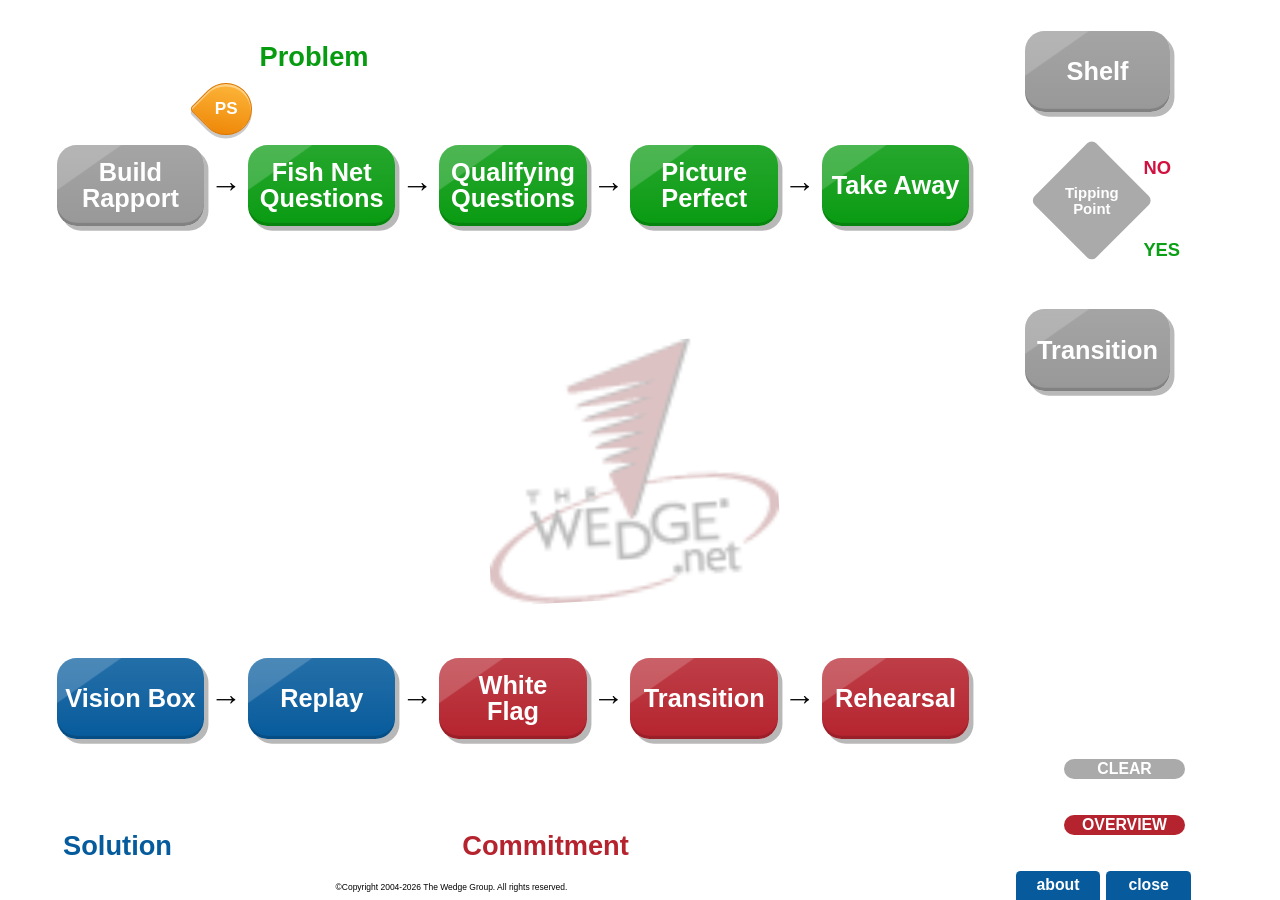
==== commit 41104cad: "Checkpoint Wedge Workshop prototype polish" ====
--- a/sales-call.html
+++ b/sales-call.html
@@ -33,8 +33,8 @@
       <button id="clear-button" class="small-control clear-control">CLEAR</button>
       <button id="overview-button" class="small-control overview-control">OVERVIEW</button>
       <div class="legacy-footer">
-        <span>©Copyright 2004-2010 The Wedge Group. All rights reserved.</span>
-        <button data-utility="calculator">calculator</button><button data-utility="about">about</button><a href="index.html">close</a>
+        <span>&copy;Copyright 2004-2026 The Wedge Group. All rights reserved.</span>
+        <button data-utility="about">about</button><a href="index.html" target="_top">close</a>
       </div>
     </section>
   </main>
--- a/sales-call.css
+++ b/sales-call.css
@@ -1,4 +1,4 @@
-:root{--green:#079b10;--blue:#055b9c;--red:#b5232e;--purple:#8452b5;--gray:#989898}*{box-sizing:border-box}html,body{width:100%;min-height:100%}body{margin:0;background:#e6ebee;font-family:Arial,Helvetica,sans-serif}button,a{font:inherit}button{cursor:pointer}.viewport{min-height:100vh;display:grid;place-items:center;padding:10px}.sales-call-stage{position:relative;width:min(calc(100vw - 20px),calc((100vh - 20px)*1.40831));aspect-ratio:983/698;overflow:hidden;background:#fff;container-type:inline-size;box-shadow:0 12px 40px #1425312e}.stage-label{position:absolute;z-index:2;font-size:2.15cqw;font-weight:800}.problem-label{left:27.5%;top:4.6%;color:var(--green)}.solution-label{left:15.3%;bottom:4.2%;color:var(--blue)}.commitment-label{left:39%;bottom:4.2%;color:var(--red)}
+:root{--green:#079b10;--blue:#055b9c;--red:#b5232e;--purple:#8452b5;--gray:#989898}*{box-sizing:border-box}html,body{width:100%;min-height:100%}body{margin:0;background:#fff;font-family:Arial,Helvetica,sans-serif}button,a{font:inherit}button{cursor:pointer}.viewport{min-height:100vh;display:grid;place-items:center;padding:0}.sales-call-stage{position:relative;width:min(100vw,calc(100vh*1.40831));aspect-ratio:983/698;overflow:hidden;background:#fff;container-type:inline-size;box-shadow:none}.stage-label{position:absolute;z-index:2;font-size:2.15cqw;font-weight:800}.problem-label{left:27.5%;top:4.6%;color:var(--green)}.solution-label{left:15.3%;bottom:4.2%;color:var(--blue)}.commitment-label{left:39%;bottom:4.2%;color:var(--red)}
 .watermark{position:absolute;left:37.8%;top:38%;width:23%;height:auto;opacity:.29;filter:grayscale(.38);transform:rotate(-3deg);pointer-events:none}
 .flow{position:absolute;z-index:4;display:flex;align-items:center}.top-flow{left:15%;top:16.3%;width:56%;height:19%}.bottom-flow{left:15%;bottom:13.4%;width:56%;height:18%}.flow-arrow{width:4.8%;text-align:center;color:#050505;font-size:2.5cqw;font-weight:900;flex:0 0 4.8%}.process-node{--node-color:var(--gray);position:relative;min-width:0;height:6.4cqw;flex:1 1 0;border:0;border-radius:1.55cqw;color:#fff;background:linear-gradient(145deg,#ffffff2e 0 24%,transparent 25%),linear-gradient(180deg,color-mix(in srgb,var(--node-color) 88%,white),var(--node-color));box-shadow:.35cqw .38cqw #00000047,inset 0 -.25cqw #00000026;font-size:1.8cqw;line-height:1.03;font-weight:900;text-align:center;transition:height .26s ease,transform .26s ease,opacity .22s ease}.process-node.problem{--node-color:var(--green)}.process-node.solution{--node-color:var(--blue)}.process-node.commitment{--node-color:var(--red)}.process-node.neutral{--node-color:var(--gray)}.process-node.active{--node-color:var(--purple);height:10.9cqw;transform:translateY(-.2cqw)}.process-node:focus-visible{outline:.32cqw solid #ff9800;outline-offset:.22cqw}.process-node.muted{opacity:.22}
 .decision-flow{position:absolute;z-index:3;right:6.9%;top:3.4%;width:12.7%;height:40%}.shelf{position:absolute;left:0;top:0;width:90%;height:6.4cqw}.diamond{position:absolute;left:18%;top:38%;width:5.2cqw;height:5.2cqw;display:grid;place-items:center;transform:rotate(45deg);border-radius:.5cqw;color:#fff;background:#aaa;font-size:1.6cqw;font-weight:900}.diamond span{transform:rotate(-45deg)}.diamond:before{content:"";position:absolute;left:-3.3cqw;top:2.45cqw;width:3.3cqw;border-top:.35cqw solid #000;transform:rotate(-45deg);transform-origin:right}.diamond:after{content:"";position:absolute;left:1.25cqw;top:5.7cqw;width:3.4cqw;border-top:.35cqw solid #000;transform:rotate(45deg)}.decision-no,.decision-yes{position:absolute;right:-3%;font-size:1.45cqw}.decision-no{top:45%;color:#d11140}.decision-yes{top:76%;color:#0a9f15}.transition-branch{position:absolute;left:0;bottom:0;width:90%;height:6.4cqw}
--- a/sales-call-fixes.css
+++ b/sales-call-fixes.css
@@ -6,7 +6,12 @@
 .solution-label { left: 4.5%; }
 .commitment-label { left: 36%; }
 .teaching-panel { left: 5%; top: 38.5%; width: 70%; font-size: 3.65cqw; }
+.teaching-panel.top-row-dialog { top: 32.6%; }
 .teaching-panel.wide { left: 4%; width: 81%; }
+.teaching-panel.fishnet-dialog {
+  left: 4%;
+  width: 86%;
+}
 .teaching-panel.wide:has(.qualifying-table) {
   top: 38%;
   height: 33%;
@@ -14,6 +19,9 @@
   padding: 0;
   overflow: hidden;
   font-size: 1.35cqw;
+}
+.teaching-panel.top-row-dialog.wide:has(.qualifying-table) {
+  top: 32.6%;
 }
 .qualifying-table {
   margin: 0;
@@ -314,7 +322,7 @@
   width: 45%;
   height: 52.2%;
   border: .14cqw solid #111;
-  background: #ffffcf;
+  background: #ffffff;
   font-size: 1.05cqw;
   font-weight: 700;
 }
@@ -439,7 +447,7 @@
   font-weight: 900;
 }
 .picture-script-card .script-fields .script-yellow {
-  background: #ffffcf;
+  background: #eef3f8;
 }
 .picture-script-card .script-fields .script-large {
   font-size: 1.9cqw;
@@ -541,13 +549,43 @@
   font-size: 3.35cqw;
 }
 #reactive-flow {
-  left: 20%;
+  left: 18.5%;
   top: 33%;
-  width: 40%;
+  width: 48%;
   height: 9%;
+  overflow: visible;
 }
 #reactive-flow .process-node { height: 5.8cqw; }
 #reactive-flow .process-node.active { height: 6.2cqw; }
+#reactive-flow .flow-arrow {
+  flex: 0 0 3.4cqw;
+  width: 3.4cqw;
+  color: #050505;
+  opacity: 1;
+  font-size: 2.35cqw;
+  line-height: 1;
+  text-align: center;
+}
+#reactive-flow::before,
+#reactive-flow::after {
+  position: absolute;
+  z-index: 6;
+  color: #050505;
+  font-size: 3.25cqw;
+  line-height: 1;
+  font-weight: 900;
+  pointer-events: none;
+}
+#reactive-flow::before {
+  content: "↓";
+  left: 15%;
+  top: -5.25cqw;
+}
+#reactive-flow::after {
+  content: "↑";
+  right: 15%;
+  top: -5.25cqw;
+}
 .flow-arrow.muted { opacity: .22; }
 .sales-call-stage.reactive-mode .teaching-panel {
   left: 15%;
@@ -975,3 +1013,12 @@
 .sales-call-stage.philosophical-story-mode .stage-tools {
   visibility: hidden;
 }
+
+/* Keep all top-row Sales Process dialogue boxes aligned at the same height. */
+.teaching-panel.top-row-dialog,
+.teaching-panel.top-row-dialog.wide:has(.qualifying-table),
+.teaching-panel.top-row-dialog.wide:has(.qualifying-script),
+.teaching-panel.top-row-dialog.wide:has(.picture-perfect-panel),
+.teaching-panel.top-row-dialog:has(.shelf-script-panel) {
+  top: 32.6% !important;
+}
